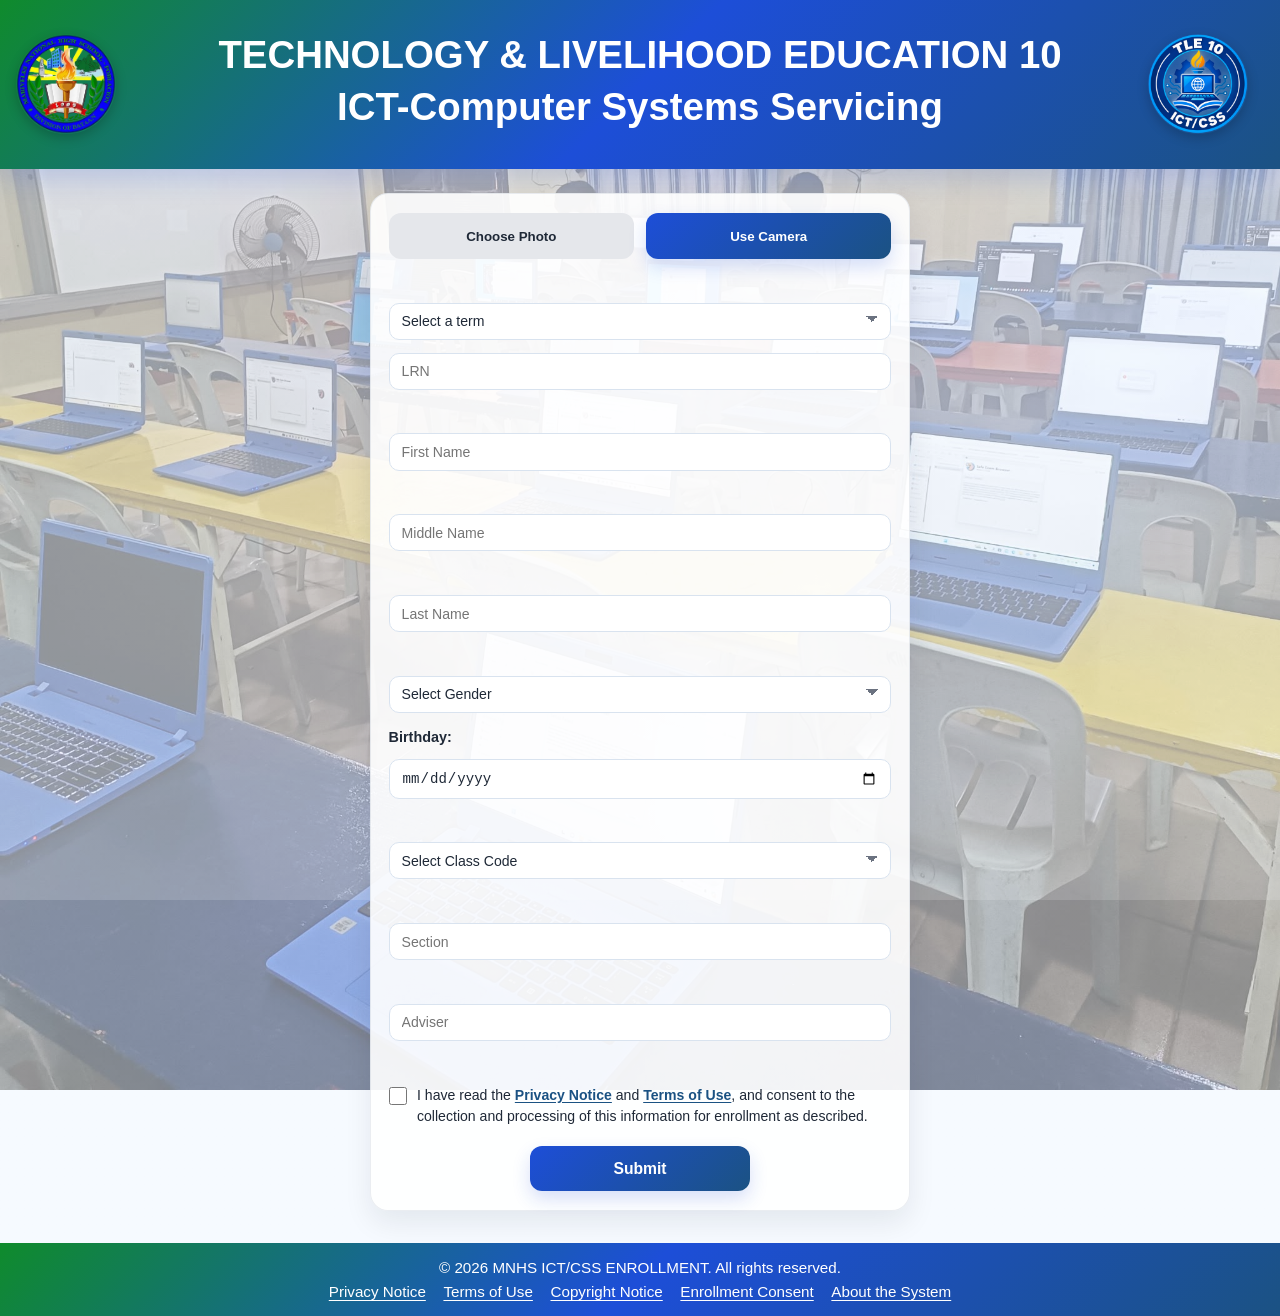
==== index.html @ 8f894802 "Update term options in enrollment form to use ordinal numbers" ====
<!DOCTYPE html>
<html lang="en">

<head>
    <meta charset="UTF-8">
    <meta name="viewport" content="width=device-width, initial-scale=1.0">
    <title>MNHS ICT/CSS ENROLLMENT</title>
    <link rel="stylesheet" href="styles/style.css">
    <link rel="icon" type="image/x-icon" href="logo.png">
</head>

<body>

    <header>

        <div id="logo">
        <img src="logo.png" alt="Logo" class="logo">
        </div>

        <div id="title">
            <h1>TECHNOLOGY & LIVELIHOOD EDUCATION 10</h1> 
            <h1>ICT-Computer Systems Servicing</h1>
        </div>
        <div id="logo">
            <img src="ict logo.png" alt="MNHS Logo" class="logo">
        </div>

    </header>

    <main>
        <div id="toast" class="toast" aria-live="polite"></div>

        <div id="confirmModal" class="modal hidden" aria-hidden="true">
            <div class="modal-content">
                <h2>Confirm Enrollment</h2>
                <p>Are you sure you want to submit this enrollment form?</p>
                <div class="modal-actions">
                    <button type="button" class="btn-cancel" id="cancelSubmit">Cancel</button>
                    <button type="button" class="btn-confirm" id="confirmSubmit">Submit</button>
                </div>
            </div>
        </div>

        <form id="enrollmentForm">



            <div class="file-upload-wrap">
                <input type="file" id="picture" name="picture" accept="image/*" capture="environment" class="file-input" style="display: none;">
                <div class="upload-actions">
                    <button type="button" id="galleryBtn" class="upload-btn secondary">Choose Photo</button>
                    <button type="button" id="cameraBtn" class="upload-btn primary">Use Camera</button>
                </div>
                <div id="imagePreviewWrap" class="image-preview-wrap hidden">
                    <img id="imagePreview" src="" alt="Selected profile preview" />
                </div>
            </div>
            <!-- <div class="dropdown">
                <button class="dropbtn">Term</button>
                <div class="dropdown-content">
                    <a href="#">First Term</a>
                    <a href="#">Second Term</a>
                    <a href="#">Third Term</a>
                </div>
            </div> -->
            <!-- <input type="text" id="term" name="term" placeholder="Term" required> -->
            <br>

            <select id="term" name="term" required>
                <option value="">Select a term</option>
                <option value="first">1st Term</option>
                <option value="second">2nd Term</option>
                <option value="third">3rd Term</option>
            </select>
           

            <input type="text" id="LRN" name="LRN" placeholder="LRN" required>
            <br>

            <input type="text" id="FirstName" name="FirstName" placeholder="First Name" required>
            <br>

            <input type="text" id="MiddleName" name="MiddleName" placeholder="Middle Name" >
            <br>

            <input type="text" id="LastName" name="LastName" placeholder="Last Name" required>
            <br>

            <select id="gender" name="gender" required>
                <option value="">Select Gender</option>
                <option value="male">Male</option>
                <option value="female">Female</option>
            </select>

            <label for="birthday">Birthday:</label>

            <input type="date" id="birthday" name="birthday" required>
            <br>
            <select id="Classcode" name="Classcode" required>
                <option value="">Select Class Code</option>
                <option value="ICT/CSS A">ICT/CSS A</option>
                <option value="ICT/CSS B">ICT/CSS B</option>
                <option value="ICT/CSS C">ICT/CSS C</option>
                <option value="ICT/CSS D">ICT/CSS D</option>    
                <option value="ICT/CSS E">ICT/CSS E</option>
                <option value="ICT/CSS F">ICT/CSS F</option>
            </select>
            <br>

            <input type="text" id="section" name="section" placeholder="Section" required>
            <br>

            <input type="text" id="adviser" name="adviser" placeholder="Adviser" required>
            <br>

            <div class="consent-row">
                <input class="consent-checkbox" type="checkbox" id="termsAgreement" name="termsAgreement" required>
                <label class="consent-label" for="termsAgreement">
                    I have read the <a href="privacy.html#privacy-notice">Privacy Notice</a> and <a href="privacy.html#terms-of-use">Terms of Use</a>, and consent to the collection and processing of this information for enrollment as described.
                </label>
            </div>

            <input class="submit-btn" type="submit" value="Submit">

        </form>

        <p id="message"></p>

    </main>

    <footer>
        <p>&copy; 2026 MNHS ICT/CSS ENROLLMENT. All rights reserved.</p>
        <nav class="footer-links" aria-label="Legal and system information">
            <a href="privacy.html#privacy-notice">Privacy Notice</a>
            <a href="privacy.html#terms-of-use">Terms of Use</a>
            <a href="privacy.html#copyright-notice">Copyright Notice</a>
            <a href="privacy.html#enrollment-consent">Enrollment Consent</a>
            <a href="privacy.html#about-system">About the System</a>
        </nav>
    </footer>


    <script src="script/script.js"></script>

</body>


</html>
---- styles/style.css ----
:root {
    --primary: #1d4ed8;
    --primary-dark: #0f8b2c;
    --secondary: #1b5283;
    --bg: #edf5ff;
    --card: #ffffff;
    --text: #1f2937;
    --muted: #6b7280;
    --border: #d9e3ef;
    --shadow: 0 16px 30px rgba(15, 23, 42, 0.1);
}

* {
    box-sizing: border-box;
    margin: 0;
    padding: 0;
}

html {
    scroll-behavior: smooth;
}

body {
    font-family: Arial, Helvetica, sans-serif;
    position: relative;
    background: linear-gradient(rgba(237, 245, 255, 0.50), rgba(237, 245, 255, 0.50)), url('/Bg.jpg.jpg') no-repeat center center fixed;
    background-size: cover;
    color: var(--text);
    min-height: 100vh;
    display: flex;
    flex-direction: column;
    overflow-x: hidden;
}

body::before {
    content: "";
    position: fixed;
    inset: 0;
    background: url('/Bg.jpg') no-repeat center center fixed;
    background-size: cover;
    filter: blur(5px) brightness(0.9);
    transform: scale(1.08);
    z-index: -2;
}

body::after {
    content: "";
    position: fixed;
    inset: 0;
    background: rgba(255, 255, 255, 0.15);
    z-index: -1;
}

header {
    background: linear-gradient(135deg, var(--primary-dark), var(--primary), var(--secondary));
    padding: 2rem 1rem;
    text-align: center;
    color: #fff;
    box-shadow: 0 10px 25px rgba(29, 78, 216, 0.18);
    display: flex;
    flex-direction: row;
}
#logo{
    display: flex;
    align-items: center;
    justify-content: center;
    margin-right: 1rem;
    display: flex;
    flex-direction: row;
    gap: 0.5rem;
}
#logo img {
    width: 100px;
    height: 100px;
    border-radius: 50%;
    object-fit: cover;
    box-shadow: 0 4px 12px rgba(0, 0, 0, 0.2);
}
#title{
    display: flex;
    flex-direction: column;
    justify-content: center;
    align-items: center;
    width: 90%;
        

}

header h1 {
    font-size: clamp(1.7rem, 3vw, 2.6rem);
    line-height: 1.2;
    margin-bottom: 0.4rem;
}

header h2 {
    font-size: clamp(1rem, 2vw, 1.5rem);
    font-weight: 500;
    opacity: 0.95;
}

main {
    flex: 1;
    display: flex;
    justify-content: center;
    align-items: flex-start;
    padding: 1.5rem 1rem 2rem;
}

form {
    width: min(100%, 540px);
    display: flex;
    flex-direction: column;
    gap: 0.8rem;
    background: rgba(255, 255, 255, 0.9);
    border: 1px solid rgba(148, 163, 184, 0.2);
    border-radius: 18px;
    padding: 1.2rem 1.1rem;
    box-shadow: 0 12px 28px rgba(15, 23, 42, 0.08);
}

form input[type="text"],
form input[type="date"],
form input[type="file"],
select {
    width: 100%;
    padding: 0.6rem 0.75rem;
    border: 1px solid var(--border);
    border-radius: 10px;
    font-size: 0.88rem;
    color: var(--text);
    background: #fff;
    transition: border-color 0.2s ease, box-shadow 0.2s ease, transform 0.2s ease;
}

form input:focus,
select:focus {
    outline: none;
    border-color: var(--primary);
    box-shadow: 0 0 0 4px rgba(29, 78, 216, 0.12);
}

form input[type="file"] {
    padding: 0.7rem 0.8rem;
    background: #f8fbff;
}

.file-input {
    display: block;
    width: 100%;
    max-width: 100%;
    min-height: 48px;
    padding: 0.75rem 0.8rem;
    border: 1px solid var(--border);
    border-radius: 12px;
    background: #f8fbff;
    color: var(--text);
}

.file-upload-wrap {
    display: flex;
    flex-direction: column;
    gap: 0.75rem;
}

.upload-actions {
    display: flex;
    gap: 0.75rem;
    justify-content: center;
    flex-wrap: wrap;
}

.upload-btn {
    flex: 1 1 140px;
    min-height: 46px;
    border: none;
    border-radius: 12px;
    font-weight: 700;
    padding: 0.75rem 1rem;
    cursor: pointer;
    transition: transform 0.2s ease, opacity 0.2s ease;
}

.upload-btn.primary {
    background: linear-gradient(135deg, var(--primary), var(--secondary));
    color: #fff;
    box-shadow: 0 8px 18px rgba(29, 78, 216, 0.18);
}

.upload-btn.secondary {
    background: #e5e7eb;
    color: var(--text);
}

.upload-btn:hover {
    transform: translateY(-1px);
    opacity: 0.96;
}

.file-input::-webkit-file-upload-button {
    display: none;
}

.file-input::before {
    content: "Select Photo";
    display: inline-block;
    background: #eef4ff;
    border: 1px solid var(--border);
    border-radius: 10px;
    padding: 0.55rem 0.8rem;
    margin-right: 0.5rem;
    font-weight: 700;
    color: var(--text);
}

@media (max-width: 640px) {
    .file-upload-wrap {
        gap: 0.65rem;
    }

    .upload-actions {
        flex-direction: column;
    }

    .upload-btn {
        width: 100%;
        flex-basis: 100%;
    }
}

.file-input.hidden {
    display: none;
}

.image-preview-wrap {
    display: flex;
    justify-content: center;
    align-items: center;
    padding: 0.75rem;
    background: linear-gradient(135deg, #f8fbff, #eef4ff);
    border: 1px solid rgba(148, 163, 184, 0.25);
    border-radius: 14px;
    min-height: 180px;
}

.image-preview-wrap.hidden {
    display: none;
}

#imagePreview {
    width: 100%;
    max-width: 180px;
    height: 180px;
    object-fit: cover;
    border-radius: 14px;
    border: 2px solid rgba(29, 78, 216, 0.12);
    box-shadow: 0 10px 24px rgba(15, 23, 42, 0.12);
    background: #fff;
}

label {
    font-size: 0.9rem;
    font-weight: 700;
    margin: 0.2rem 0 0.1rem;
    color: var(--text);
}

.consent-row {
    display: flex;
    align-items: flex-start;
    gap: 0.65rem;
}

.consent-checkbox {
    width: 18px;
    height: 18px;
    flex: 0 0 18px;
    margin-top: 0.15rem;
    accent-color: var(--primary);
    cursor: pointer;
}

.consent-row input:focus {
    outline: 2px solid var(--primary);
    outline-offset: 2px;
}

.consent-label {
    margin: 0;
    font-size: 0.88rem;
    font-weight: 400;
    line-height: 1.5;
}

.consent-label a {
    color: var(--secondary);
    font-weight: 700;
    text-underline-offset: 0.15em;
}

form input[type="submit"] {
    width: min(100%, 220px);
    border: none;
    border-radius: 12px;
    background: linear-gradient(135deg, var(--primary), var(--secondary));
    color: #fff;
    font-size: 0.98rem;
    font-weight: 700;
    padding: 0.85rem 1rem;
    cursor: pointer;
    box-shadow: 0 8px 18px rgba(29, 78, 216, 0.18);
    margin: 0.4rem auto 0;
    transition: transform 0.2s ease, opacity 0.2s ease;
}

form input[type="submit"]:hover {
    opacity: 0.96;
    transform: translateY(-1px);
}

footer {
    background: linear-gradient(135deg, var(--primary-dark), var(--primary), var(--secondary));
    color: #fff;
    text-align: center;
    padding: 1rem;
    font-size: 0.95rem;
}

footer a {
    display: inline-block;
    margin-top: 0.4rem;
    color: #fff;
    text-underline-offset: 0.2em;
}

.footer-links {
    display: flex;
    flex-wrap: wrap;
    justify-content: center;
    gap: 0.25rem 1.1rem;
    margin-top: 0.4rem;
}

.footer-links a {
    margin-top: 0;
}

.legal-main {
    width: 100%;
}

.legal-document {
    width: min(100%, 850px);
    padding: clamp(1.25rem, 4vw, 2.5rem);
    border: 1px solid rgba(148, 163, 184, 0.25);
    border-radius: 14px;
    background: rgba(255, 255, 255, 0.94);
    box-shadow: 0 12px 28px rgba(15, 23, 42, 0.08);
    line-height: 1.65;
}

.legal-document h2 {
    margin: 0 0 0.75rem;
    color: var(--secondary);
    font-size: 1.55rem;
}

.legal-document h3 {
    margin: 1.2rem 0 0.35rem;
    font-size: 1.05rem;
}

.legal-document p,
.legal-document ul {
    margin-bottom: 0.8rem;
}

.legal-document ul {
    padding-left: 1.35rem;
}

.system-details {
    display: grid;
    grid-template-columns: minmax(120px, 0.35fr) minmax(0, 1fr);
    gap: 0.45rem 1rem;
    margin-bottom: 0.8rem;
}

.system-details dt {
    font-weight: 700;
}

.system-details dd {
    overflow-wrap: anywhere;
}

.legal-document section + section {
    margin-top: 2rem;
    padding-top: 1.5rem;
    border-top: 1px solid var(--border);
}

.legal-back-link {
    display: inline-block;
    margin-bottom: 1.25rem;
    color: var(--secondary);
    font-weight: 700;
    text-underline-offset: 0.2em;
}

@media (max-width: 480px) {
    .system-details {
        grid-template-columns: 1fr;
        gap: 0.1rem;
    }

    .system-details dd {
        margin-bottom: 0.45rem;
    }
}

@media (max-width: 640px) {
    header {
        display: grid;
        grid-template-columns: 1fr 1fr;
        align-items: center;
        gap: 0.75rem 0.5rem;
        padding: 1.25rem 0.85rem;
    }

    header > #logo {
        margin-right: 0;
    }

    header > #logo img {
        width: 64px;
        height: 64px;
    }

    header > #title {
        grid-column: 1 / -1;
        grid-row: 2;
        width: 100%;
    }

    header h1 {
        font-size: 1.3rem;
        line-height: 1.25;
    }

    header h1 + h1 {
        font-size: 1.05rem;
    }

    main {
        padding: 1rem 0.75rem;
    }

    form {
        padding: 1rem;
        border-radius: 16px;
    }

    form input[type="text"],
    form input[type="date"],
    form input[type="file"] {
        padding: 0.6rem 0.75rem;
        font-size: 0.85rem;
    }

    form input[type="submit"] {
        padding: 0.9rem;
    }
}
.toast {
    position: fixed;
    top: 50%;
    left: 50%;
    transform: translate(-50%, -50%) scale(0.96);
    opacity: 0;
    pointer-events: none;
    display: flex;
    align-items: center;
    justify-content: center;
    gap: 0.75rem;
    min-width: min(92vw, 360px);
    background: rgba(15, 23, 42, 0.92);
    backdrop-filter: blur(12px);
    -webkit-backdrop-filter: blur(12px);
    color: #ffffff;
    padding: 0.9rem 1rem 0.9rem 0.85rem;
    border-radius: 16px;
    border: 1px solid rgba(148, 163, 184, 0.18);
    box-shadow: 0 18px 40px rgba(15, 23, 42, 0.28);
    font-size: 0.92rem;
    font-weight: 600;
    z-index: 1000;
    transition: opacity 0.28s ease, transform 0.28s ease;
}

.toast::before {
    content: "✓";
    display: grid;
    place-items: center;
    width: 28px;
    height: 28px;
    border-radius: 50%;
    background: linear-gradient(135deg, #34d399, #10b981);
    color: #fff;
    font-size: 1rem;
    font-weight: 800;
    box-shadow: 0 8px 18px rgba(16, 185, 129, 0.35);
}

.toast.warning::before {
    content: "⚠";
    background: transparent;
    color: #fbbf24;
    font-size: 1.35rem;
    box-shadow: none;
}

.toast.show {
    opacity: 1;
    transform: translate(-50%, -50%) scale(1);
}

.modal {
    position: fixed;
    inset: 0;
    background: rgba(15, 23, 42, 0.5);
    display: flex;
    align-items: center;
    justify-content: center;
    padding: 1rem;
    z-index: 1100;
}

.modal.hidden {
    display: none;
}

.modal-content {
    width: min(100%, 420px);
    background: rgba(255, 255, 255, 0.96);
    border-radius: 18px;
    border: 1px solid rgba(148, 163, 184, 0.2);
    box-shadow: 0 24px 60px rgba(15, 23, 42, 0.22);
    padding: 1.4rem 1.2rem 1.1rem;
}

.modal-content h2 {
    font-size: 1.35rem;
    margin-bottom: 0.6rem;
    color: var(--text);
}

.modal-content p {
    color: var(--muted);
    line-height: 1.5;
    margin-bottom: 1rem;
}

.modal-actions {
    display: flex;
    justify-content: flex-end;
    gap: 0.75rem;
}

.btn-cancel,
.btn-confirm {
    border: none;
    border-radius: 10px;
    padding: 0.7rem 1rem;
    font-weight: 700;
    cursor: pointer;
    transition: transform 0.2s ease, opacity 0.2s ease;
}

.btn-cancel {
    background: #e5e7eb;
    color: var(--text);
}

.btn-confirm {
    background: linear-gradient(135deg, var(--primary), var(--secondary));
    color: #fff;
    box-shadow: 0 8px 18px rgba(29, 78, 216, 0.18);
}

.btn-cancel:hover,
.btn-confirm:hover {
    transform: translateY(-1px);
    opacity: 0.96;
}

#message {
    text-align: center;
    font-weight: 600;
    margin-top: 0.9rem;
    color: var(--text);
    border: 1px solid rgba(96, 165, 250, 0.3);
    background: #f8fbff;
    padding: 0.7rem 1rem;
    border-radius: 10px;
    display: none;
}

.submit-btn {
    width: min(100%, 220px);
    border: none;
    border-radius: 12px;
    background: linear-gradient(135deg, var(--primary), var(--secondary));
    color: #fff;
    font-size: 0.98rem;
    font-weight: 700;
    padding: 0.85rem 1rem;
    cursor: pointer;
    box-shadow: 0 8px 18px rgba(29, 78, 216, 0.18);
    margin: 0.4rem auto 0;
}

select {
    appearance: none;
    background-image: linear-gradient(45deg, transparent 50%, var(--muted) 50%), linear-gradient(135deg, var(--muted) 50%, transparent 50%);
    background-position: calc(100% - 18px) calc(50% - 2px), calc(100% - 12px) calc(50% - 2px);
    background-size: 6px 6px, 6px 6px;
    background-repeat: no-repeat;
}
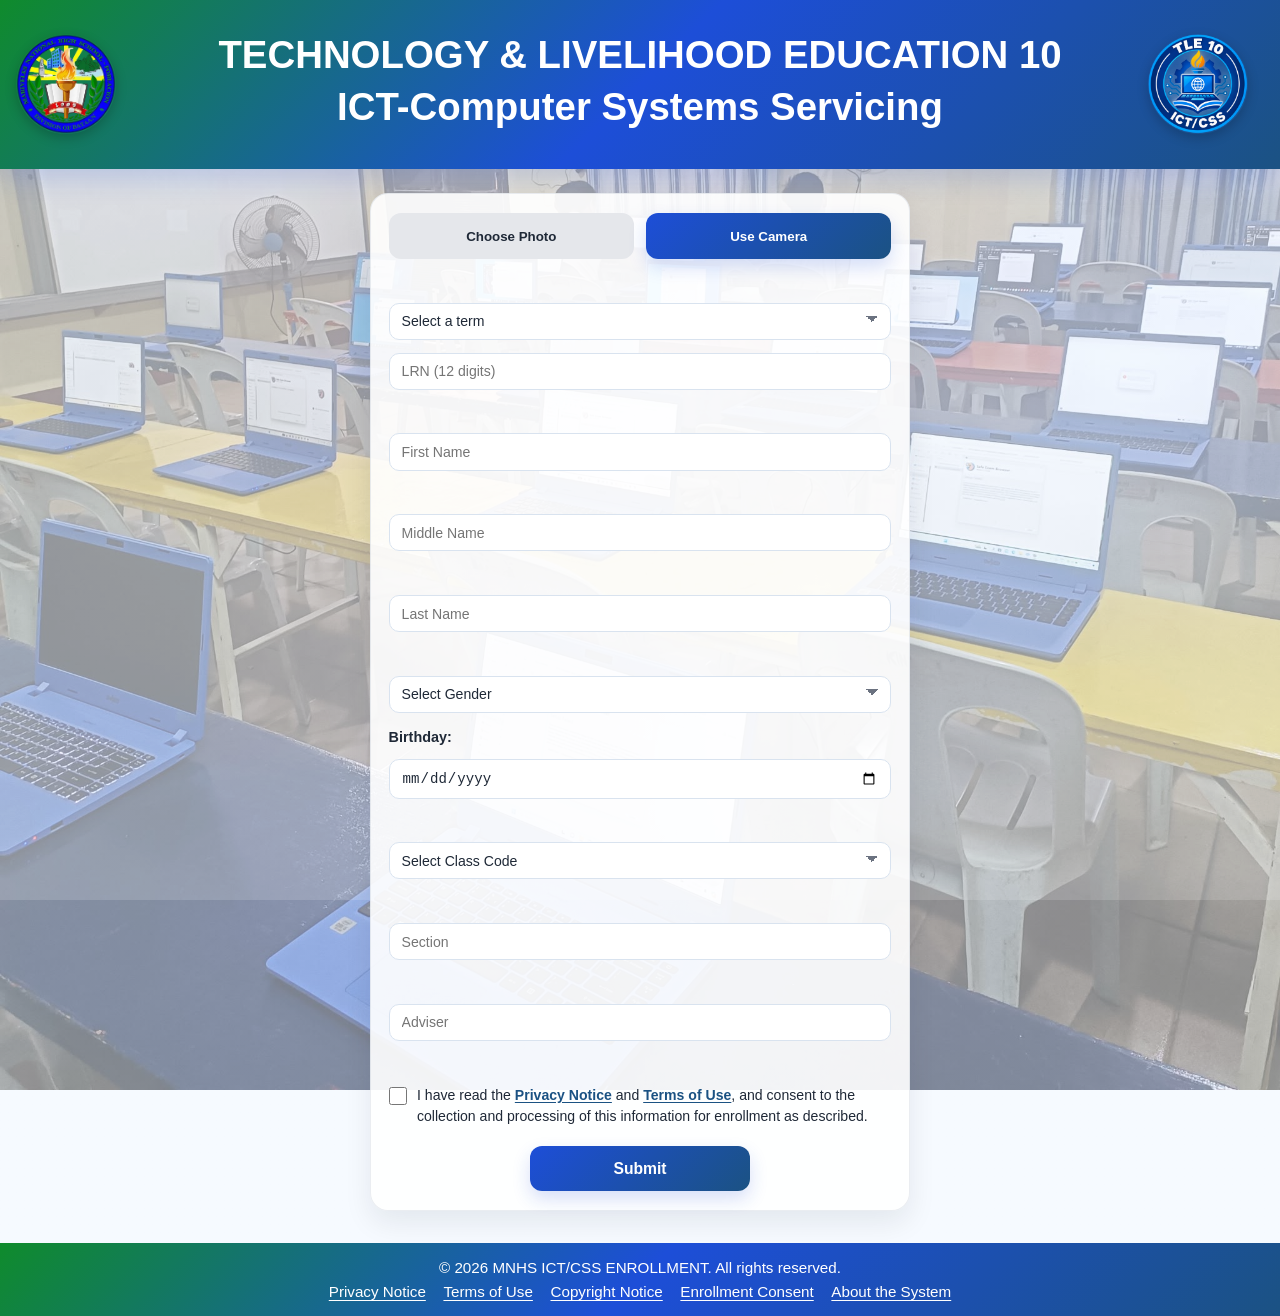
==== commit c25ae3ac: "Enhance LRN input validation and formatting; implement title case conversion for name fields" ====
--- a/index.html
+++ b/index.html
@@ -74,7 +74,7 @@
             </select>
            
 
-            <input type="text" id="LRN" name="LRN" placeholder="LRN" required>
+            <input type="text" id="LRN" name="LRN" placeholder="LRN (12 digits)" inputmode="numeric" pattern="[0-9]{12}" minlength="12" maxlength="12" title="LRN must contain exactly 12 digits" required>
             <br>
 
             <input type="text" id="FirstName" name="FirstName" placeholder="First Name" required>
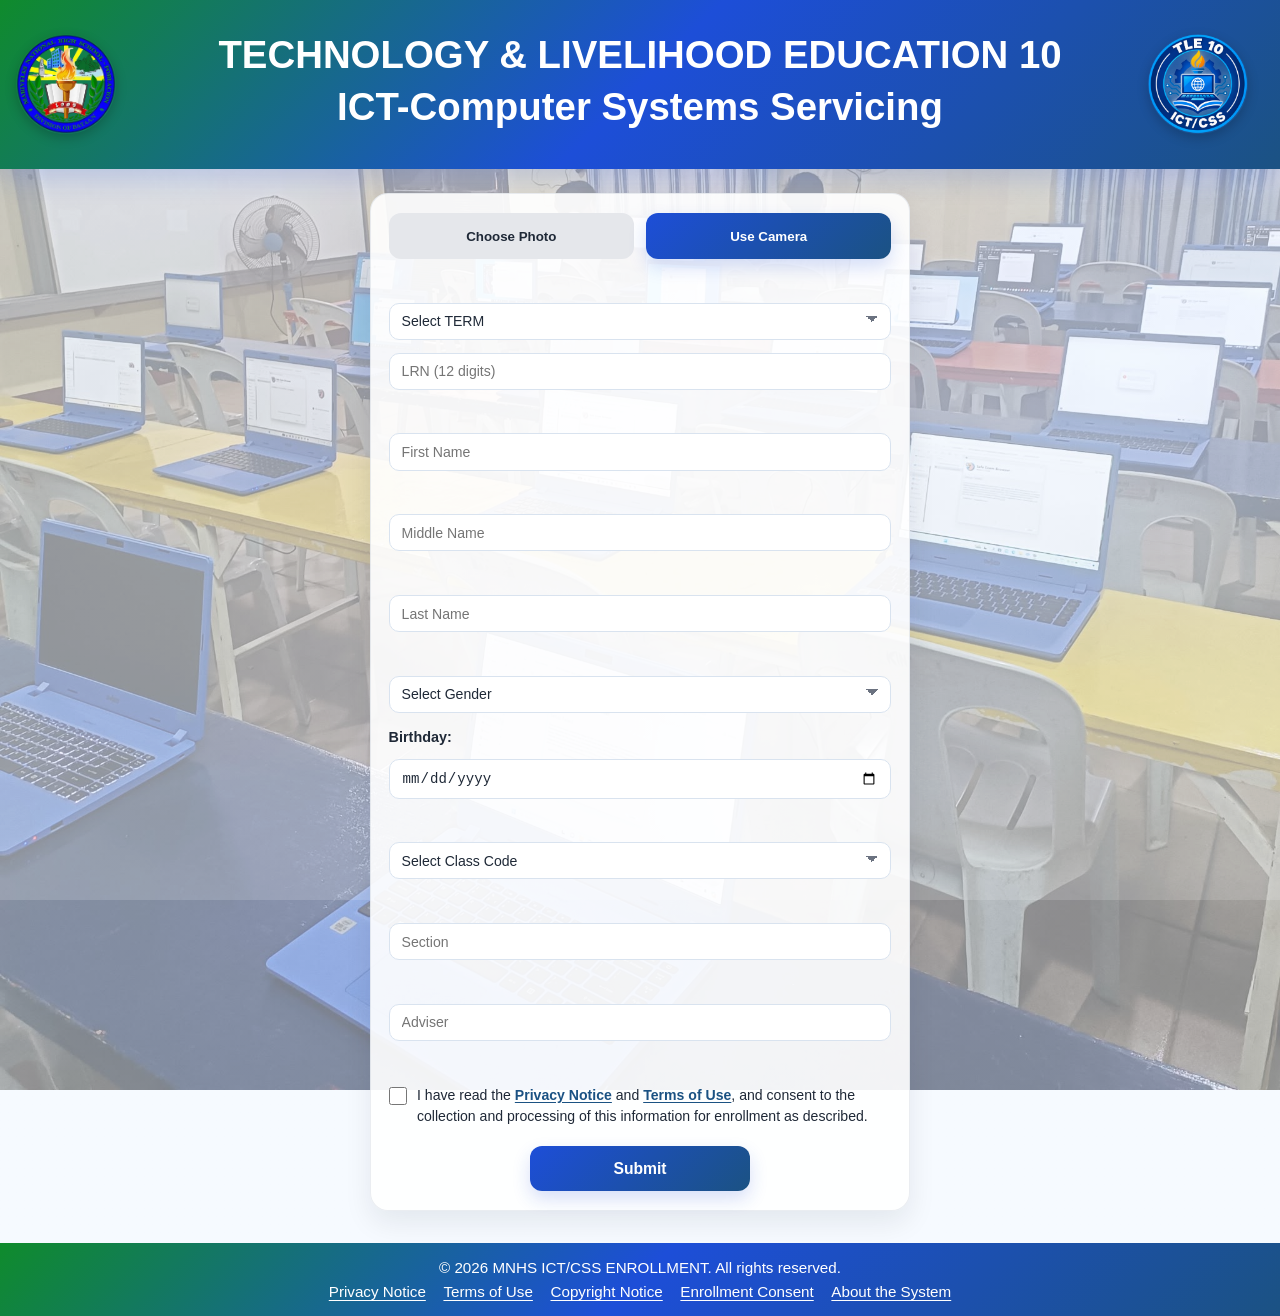
==== commit fe518d3b: "Update term selection prompt and enhance LRN validation in enrollment form" ====
--- a/index.html
+++ b/index.html
@@ -67,7 +67,7 @@
             <br>
 
             <select id="term" name="term" required>
-                <option value="">Select a term</option>
+                <option value="">Select TERM</option>
                 <option value="first">1st Term</option>
                 <option value="second">2nd Term</option>
                 <option value="third">3rd Term</option>
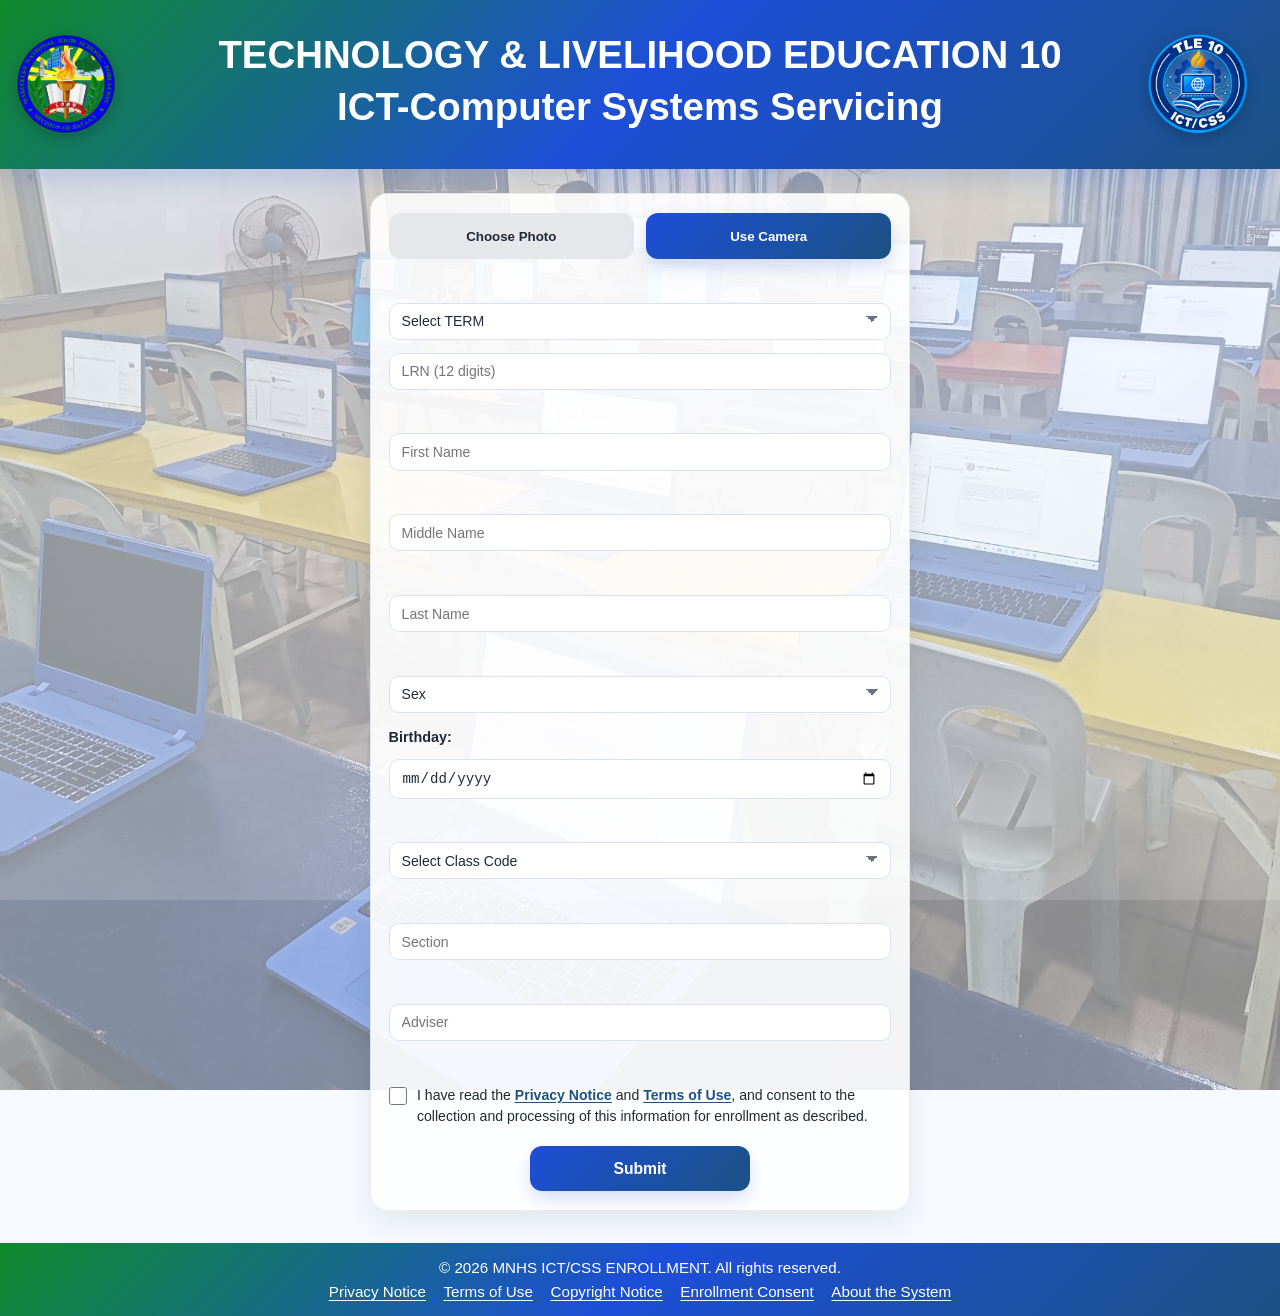
==== commit 99660855: "Update gender selection option text in enrollment form" ====
--- a/index.html
+++ b/index.html
@@ -68,9 +68,9 @@
 
             <select id="term" name="term" required>
                 <option value="">Select TERM</option>
-                <option value="first">1st Term</option>
-                <option value="second">2nd Term</option>
-                <option value="third">3rd Term</option>
+                <option value="1st TERM">1st Term</option>
+                <option value="2nd TERM">2nd Term</option>
+                <option value="3rd TERM">3rd Term</option>
             </select>
            
 
@@ -87,9 +87,9 @@
             <br>
 
             <select id="gender" name="gender" required>
-                <option value="">Select Gender</option>
-                <option value="male">Male</option>
-                <option value="female">Female</option>
+                <option value="">Sex</option>
+                <option value="Male">Male</option>
+                <option value="Female">Female</option>
             </select>
 
             <label for="birthday">Birthday:</label>
@@ -126,6 +126,13 @@
 
         <p id="message"></p>
 
+        <section id="confirmationPage" class="confirmation-page hidden" aria-labelledby="confirmationTitle" aria-live="polite">
+            <div class="confirmation-mark" aria-hidden="true">&#10003;</div>
+            <h2 id="confirmationTitle" tabindex="-1">Enrollment submitted successfully</h2>
+          
+            <button type="button" class="btn-confirm" id="newEnrollment">Submit another enrollment</button>
+        </section>
+
     </main>
 
     <footer>
--- a/styles/style.css
+++ b/styles/style.css
@@ -116,6 +116,51 @@
     border-radius: 18px;
     padding: 1.2rem 1.1rem;
     box-shadow: 0 12px 28px rgba(15, 23, 42, 0.08);
+}
+
+form[hidden],
+.confirmation-page.hidden {
+    display: none;
+}
+
+.confirmation-page {
+    width: min(100%, 540px);
+    display: flex;
+    flex-direction: column;
+    align-items: center;
+    gap: 0.9rem;
+    padding: 2.5rem 1.5rem;
+    border: 1px solid rgba(148, 163, 184, 0.25);
+    border-radius: 14px;
+    background: rgba(255, 255, 255, 0.95);
+    box-shadow: 0 12px 28px rgba(15, 23, 42, 0.08);
+    text-align: center;
+}
+
+.confirmation-mark {
+    display: grid;
+    place-items: center;
+    width: 64px;
+    height: 64px;
+    border-radius: 50%;
+    background: #dcfce7;
+    color: #15803d;
+    font-size: 2rem;
+    font-weight: 700;
+}
+
+.confirmation-page h2 {
+    color: var(--text);
+    font-size: 1.5rem;
+}
+
+.confirmation-page p {
+    color: var(--muted);
+    line-height: 1.5;
+}
+
+.confirmation-page .btn-confirm {
+    margin-top: 0.5rem;
 }
 
 form input[type="text"],
